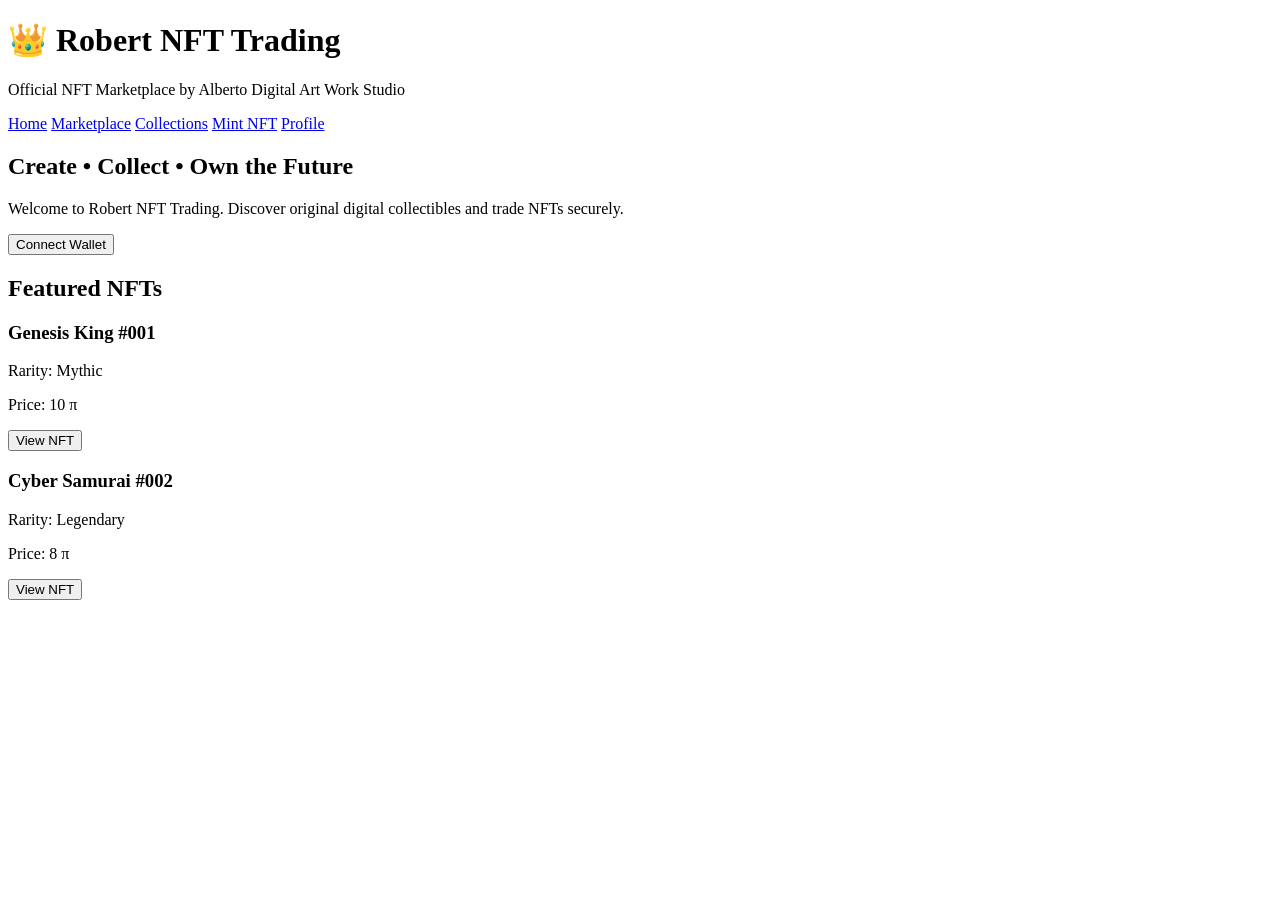
==== index.html @ 2c9f5659 "Create index.html" ====
<!DOCTYPE html>
<html lang="en">
<head>
<meta charset="UTF-8">
<meta name="viewport" content="width=device-width, initial-scale=1.0">
<title>Robert NFT Trading</title>
<link rel="stylesheet" href="style.css">
</head>

<body>

<header>
<h1>👑 Robert NFT Trading</h1>
<p>Official NFT Marketplace by Alberto Digital Art Work Studio</p>

<nav>
<a href="#">Home</a>
<a href="#">Marketplace</a>
<a href="#">Collections</a>
<a href="#">Mint NFT</a>
<a href="#">Profile</a>
</nav>
</header>

<main>

<section class="hero">
<h2>Create • Collect • Own the Future</h2>

<p>
Welcome to Robert NFT Trading.
Discover original digital collectibles and trade NFTs securely.
</p>

<button id="walletBtn">Connect Wallet</button>
</section>

<section class="featured">

<h2>Featured NFTs</h2>

<div class="card">

<h3>Genesis King #001</h3>

<p>Rarity: Mythic</p>

<p>Price: 10 π</p>

<button>View NFT</button>

</div>

<div class="card">

<h3>Cyber Samurai #002</h3>

<p>Rarity: Legendary</p>

<p>Price: 8 π</p>

<button>View NFT</button>

</div>

<div class="card">

<h
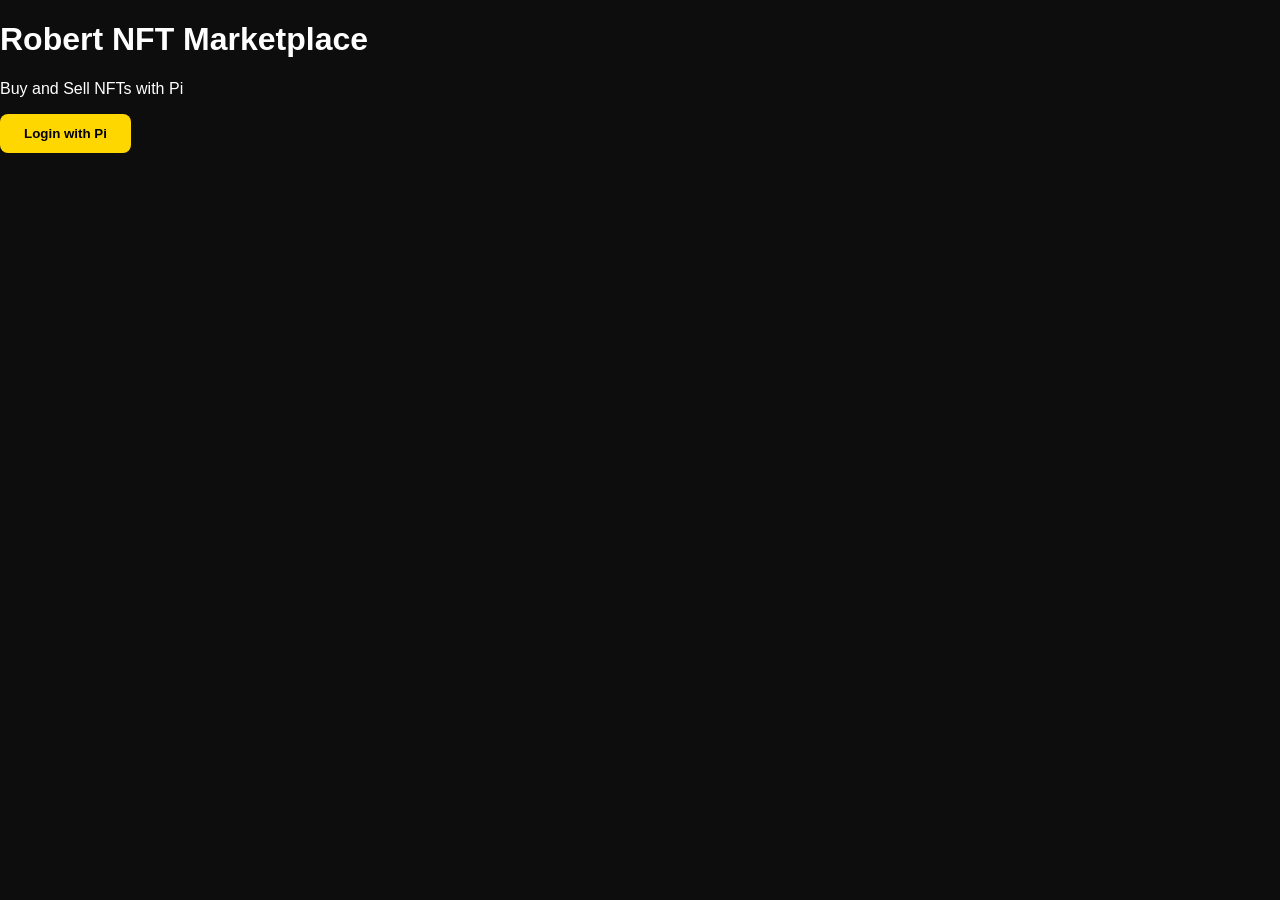
==== commit 83c7902c: "Update index.html" ====
--- a/index.html
+++ b/index.html
@@ -1,68 +1,20 @@
 <!DOCTYPE html>
 <html lang="en">
 <head>
-<meta charset="UTF-8">
-<meta name="viewport" content="width=device-width, initial-scale=1.0">
-<title>Robert NFT Trading</title>
-<link rel="stylesheet" href="style.css">
+  <meta charset="UTF-8">
+  <meta name="viewport" content="width=device-width, initial-scale=1.0">
+  <title>Robert NFT Marketplace</title>
+  <link rel="stylesheet" href="style.css">
+  <script src="https://sdk.minepi.com/pi-sdk.js"></script>
 </head>
-
 <body>
 
-<header>
-<h1>👑 Robert NFT Trading</h1>
-<p>Official NFT Marketplace by Alberto Digital Art Work Studio</p>
+<h1>Robert NFT Marketplace</h1>
+<p>Buy and Sell NFTs with Pi</p>
 
-<nav>
-<a href="#">Home</a>
-<a href="#">Marketplace</a>
-<a href="#">Collections</a>
-<a href="#">Mint NFT</a>
-<a href="#">Profile</a>
-</nav>
-</header>
+<button onclick="loginPi()">Login with Pi</button>
 
-<main>
+<script src="script.js"></script>
 
-<section class="hero">
-<h2>Create • Collect • Own the Future</h2>
-
-<p>
-Welcome to Robert NFT Trading.
-Discover original digital collectibles and trade NFTs securely.
-</p>
-
-<button id="walletBtn">Connect Wallet</button>
-</section>
-
-<section class="featured">
-
-<h2>Featured NFTs</h2>
-
-<div class="card">
-
-<h3>Genesis King #001</h3>
-
-<p>Rarity: Mythic</p>
-
-<p>Price: 10 π</p>
-
-<button>View NFT</button>
-
-</div>
-
-<div class="card">
-
-<h3>Cyber Samurai #002</h3>
-
-<p>Rarity: Legendary</p>
-
-<p>Price: 8 π</p>
-
-<button>View NFT</button>
-
-</div>
-
-<div class="card">
-
-<h+</body>
+</html>
--- a/style.css
+++ b/style.css
@@ -0,0 +1,78 @@
+body{
+    margin:0;
+    font-family:Arial,sans-serif;
+    background:#0d0d0d;
+    color:#fff;
+}
+
+header{
+    background:#111;
+    padding:20px;
+    text-align:center;
+    border-bottom:2px solid gold;
+}
+
+header h1{
+    color:gold;
+    margin:0;
+}
+
+nav{
+    margin-top:15px;
+}
+
+nav a{
+    color:white;
+    text-decoration:none;
+    margin:0 12px;
+    font-weight:bold;
+}
+
+nav a:hover{
+    color:gold;
+}
+
+.hero{
+    text-align:center;
+    padding:60px 20px;
+}
+
+.hero h2{
+    color:gold;
+    font-size:36px;
+}
+
+button{
+    background:gold;
+    color:black;
+    border:none;
+    padding:12px 24px;
+    border-radius:8px;
+    font-weight:bold;
+    cursor:pointer;
+}
+
+button:hover{
+    background:#ffd700;
+}
+
+.featured{
+    padding:40px 20px;
+}
+
+.card{
+    background:#1a1a1a;
+    border:1px solid gold;
+    border-radius:12px;
+    padding:20px;
+    margin:20px auto;
+    max-width:320px;
+    text-align:center;
+}
+
+footer{
+    text-align:center;
+    padding:20px;
+    border-top:2px solid gold;
+    margin-top:40px;
+}
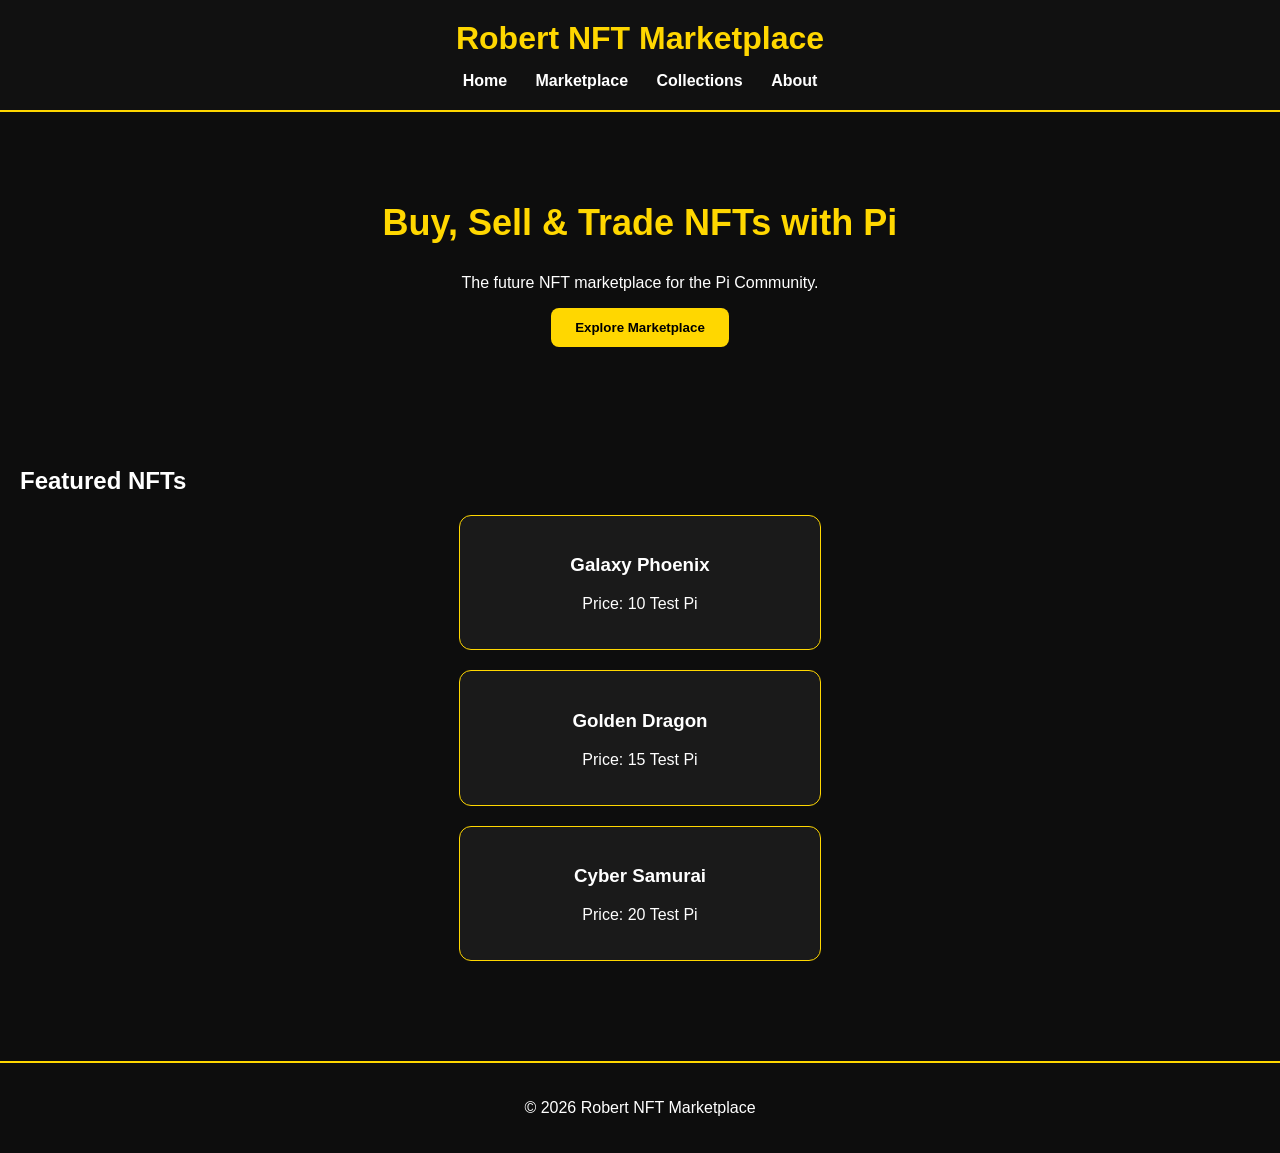
==== commit 89fe2493: "Update index.html" ====
--- a/index.html
+++ b/index.html
@@ -5,16 +5,47 @@
   <meta name="viewport" content="width=device-width, initial-scale=1.0">
   <title>Robert NFT Marketplace</title>
   <link rel="stylesheet" href="style.css">
-  <script src="https://sdk.minepi.com/pi-sdk.js"></script>
 </head>
 <body>
 
-<h1>Robert NFT Marketplace</h1>
-<p>Buy and Sell NFTs with Pi</p>
+<header>
+  <h1>Robert NFT Marketplace</h1>
+  <nav>
+    <a href="#">Home</a>
+    <a href="#">Marketplace</a>
+    <a href="#">Collections</a>
+    <a href="#">About</a>
+  </nav>
+</header>
 
-<button onclick="loginPi()">Login with Pi</button>
+<section class="hero">
+  <h2>Buy, Sell & Trade NFTs with Pi</h2>
+  <p>The future NFT marketplace for the Pi Community.</p>
+  <button>Explore Marketplace</button>
+</section>
 
-<script src="script.js"></script>
+<section class="featured">
+  <h2>Featured NFTs</h2>
+
+  <div class="card">
+    <h3>Galaxy Phoenix</h3>
+    <p>Price: 10 Test Pi</p>
+  </div>
+
+  <div class="card">
+    <h3>Golden Dragon</h3>
+    <p>Price: 15 Test Pi</p>
+  </div>
+
+  <div class="card">
+    <h3>Cyber Samurai</h3>
+    <p>Price: 20 Test Pi</p>
+  </div>
+</section>
+
+<footer>
+  <p>© 2026 Robert NFT Marketplace</p>
+</footer>
 
 </body>
 </html>
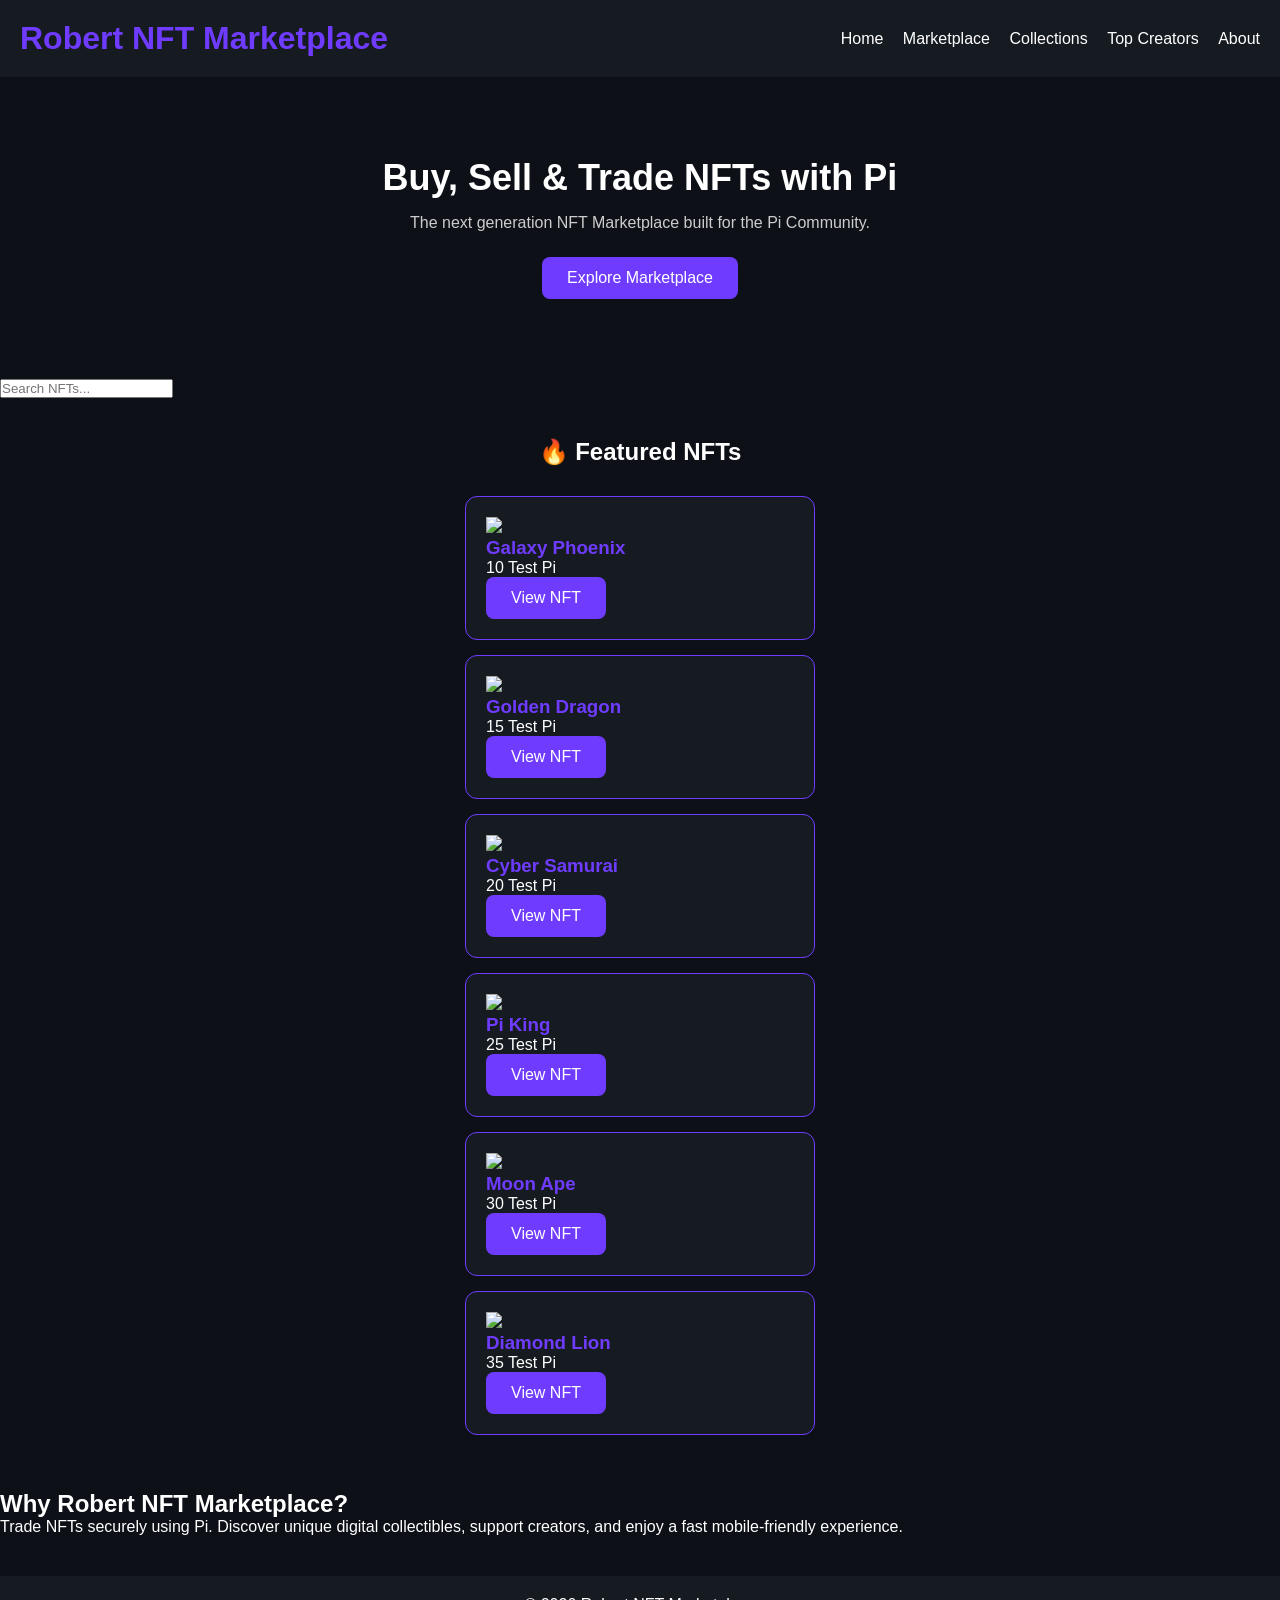
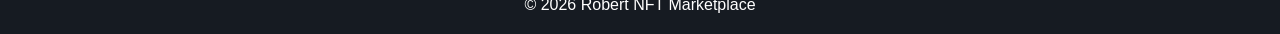
==== commit 10025278: "Update index.html" ====
--- a/index.html
+++ b/index.html
@@ -1,50 +1,108 @@
 <!DOCTYPE html>
 <html lang="en">
 <head>
-  <meta charset="UTF-8">
-  <meta name="viewport" content="width=device-width, initial-scale=1.0">
-  <title>Robert NFT Marketplace</title>
-  <link rel="stylesheet" href="style.css">
+    <meta charset="UTF-8">
+    <meta name="viewport" content="width=device-width, initial-scale=1.0">
+    <title>Robert NFT Marketplace</title>
+    <link rel="stylesheet" href="style.css">
 </head>
 <body>
 
 <header>
-  <h1>Robert NFT Marketplace</h1>
-  <nav>
-    <a href="#">Home</a>
-    <a href="#">Marketplace</a>
-    <a href="#">Collections</a>
-    <a href="#">About</a>
-  </nav>
+    <div class="logo">
+        <h1>Robert NFT Marketplace</h1>
+    </div>
+
+    <nav>
+        <a href="#">Home</a>
+        <a href="#">Marketplace</a>
+        <a href="#">Collections</a>
+        <a href="#">Top Creators</a>
+        <a href="#">About</a>
+    </nav>
 </header>
 
 <section class="hero">
-  <h2>Buy, Sell & Trade NFTs with Pi</h2>
-  <p>The future NFT marketplace for the Pi Community.</p>
-  <button>Explore Marketplace</button>
+    <h2>Buy, Sell & Trade NFTs with Pi</h2>
+    <p>The next generation NFT Marketplace built for the Pi Community.</p>
+
+    <button>Explore Marketplace</button>
+</section>
+
+<section class="search">
+    <input type="text" placeholder="Search NFTs...">
 </section>
 
 <section class="featured">
-  <h2>Featured NFTs</h2>
 
-  <div class="card">
-    <h3>Galaxy Phoenix</h3>
-    <p>Price: 10 Test Pi</p>
-  </div>
+<h2>🔥 Featured NFTs</h2>
 
-  <div class="card">
-    <h3>Golden Dragon</h3>
-    <p>Price: 15 Test Pi</p>
-  </div>
+<div class="cards">
 
-  <div class="card">
-    <h3>Cyber Samurai</h3>
-    <p>Price: 20 Test Pi</p>
-  </div>
+<div class="card">
+<img src="https://picsum.photos/300?random=1">
+<h3>Galaxy Phoenix</h3>
+<p>10 Test Pi</p>
+<button>View NFT</button>
+</div>
+
+<div class="card">
+<img src="https://picsum.photos/300?random=2">
+<h3>Golden Dragon</h3>
+<p>15 Test Pi</p>
+<button>View NFT</button>
+</div>
+
+<div class="card">
+<img src="https://picsum.photos/300?random=3">
+<h3>Cyber Samurai</h3>
+<p>20 Test Pi</p>
+<button>View NFT</button>
+</div>
+
+<div class="card">
+<img src="https://picsum.photos/300?random=4">
+<h3>Pi King</h3>
+<p>25 Test Pi</p>
+<button>View NFT</button>
+</div>
+
+<div class="card">
+<img src="https://picsum.photos/300?random=5">
+<h3>Moon Ape</h3>
+<p>30 Test Pi</p>
+<button>View NFT</button>
+</div>
+
+<div class="card">
+<img src="https://picsum.photos/300?random=6">
+<h3>Diamond Lion</h3>
+<p>35 Test Pi</p>
+<button>View NFT</button>
+</div>
+
+</div>
+
+</section>
+
+<section class="about">
+<h2>Why Robert NFT Marketplace?</h2>
+
+<p>
+Trade NFTs securely using Pi.
+Discover unique digital collectibles,
+support creators,
+and enjoy a fast mobile-friendly experience.
+</p>
+
 </section>
 
 <footer>
-  <p>© 2026 Robert NFT Marketplace</p>
+
+<p>
+© 2026 Robert NFT Marketplace
+</p>
+
 </footer>
 
 </body>
--- a/style.css
+++ b/style.css
@@ -1,78 +1,83 @@
+*{
+  margin:0;
+  padding:0;
+  box-sizing:border-box;
+  font-family:Arial,sans-serif;
+}
+
 body{
-    margin:0;
-    font-family:Arial,sans-serif;
-    background:#0d0d0d;
-    color:#fff;
+  background:#0d1117;
+  color:white;
 }
 
 header{
-    background:#111;
-    padding:20px;
-    text-align:center;
-    border-bottom:2px solid gold;
+  display:flex;
+  justify-content:space-between;
+  align-items:center;
+  padding:20px;
+  background:#161b22;
 }
 
 header h1{
-    color:gold;
-    margin:0;
-}
-
-nav{
-    margin-top:15px;
+  color:#6f3cff;
 }
 
 nav a{
-    color:white;
-    text-decoration:none;
-    margin:0 12px;
-    font-weight:bold;
-}
-
-nav a:hover{
-    color:gold;
+  color:white;
+  text-decoration:none;
+  margin-left:15px;
 }
 
 .hero{
-    text-align:center;
-    padding:60px 20px;
+  text-align:center;
+  padding:80px 20px;
 }
 
 .hero h2{
-    color:gold;
-    font-size:36px;
+  font-size:36px;
+  margin-bottom:15px;
+}
+
+.hero p{
+  color:#ccc;
+  margin-bottom:25px;
 }
 
 button{
-    background:gold;
-    color:black;
-    border:none;
-    padding:12px 24px;
-    border-radius:8px;
-    font-weight:bold;
-    cursor:pointer;
-}
-
-button:hover{
-    background:#ffd700;
+  background:#6f3cff;
+  color:white;
+  border:none;
+  padding:12px 25px;
+  border-radius:8px;
+  cursor:pointer;
+  font-size:16px;
 }
 
 .featured{
-    padding:40px 20px;
+  padding:40px 20px;
+}
+
+.featured h2{
+  text-align:center;
+  margin-bottom:30px;
 }
 
 .card{
-    background:#1a1a1a;
-    border:1px solid gold;
-    border-radius:12px;
-    padding:20px;
-    margin:20px auto;
-    max-width:320px;
-    text-align:center;
+  background:#161b22;
+  padding:20px;
+  margin:15px auto;
+  border-radius:12px;
+  max-width:350px;
+  border:1px solid #6f3cff;
+}
+
+.card h3{
+  color:#6f3cff;
 }
 
 footer{
-    text-align:center;
-    padding:20px;
-    border-top:2px solid gold;
-    margin-top:40px;
+  text-align:center;
+  padding:20px;
+  margin-top:40px;
+  background:#161b22;
 }
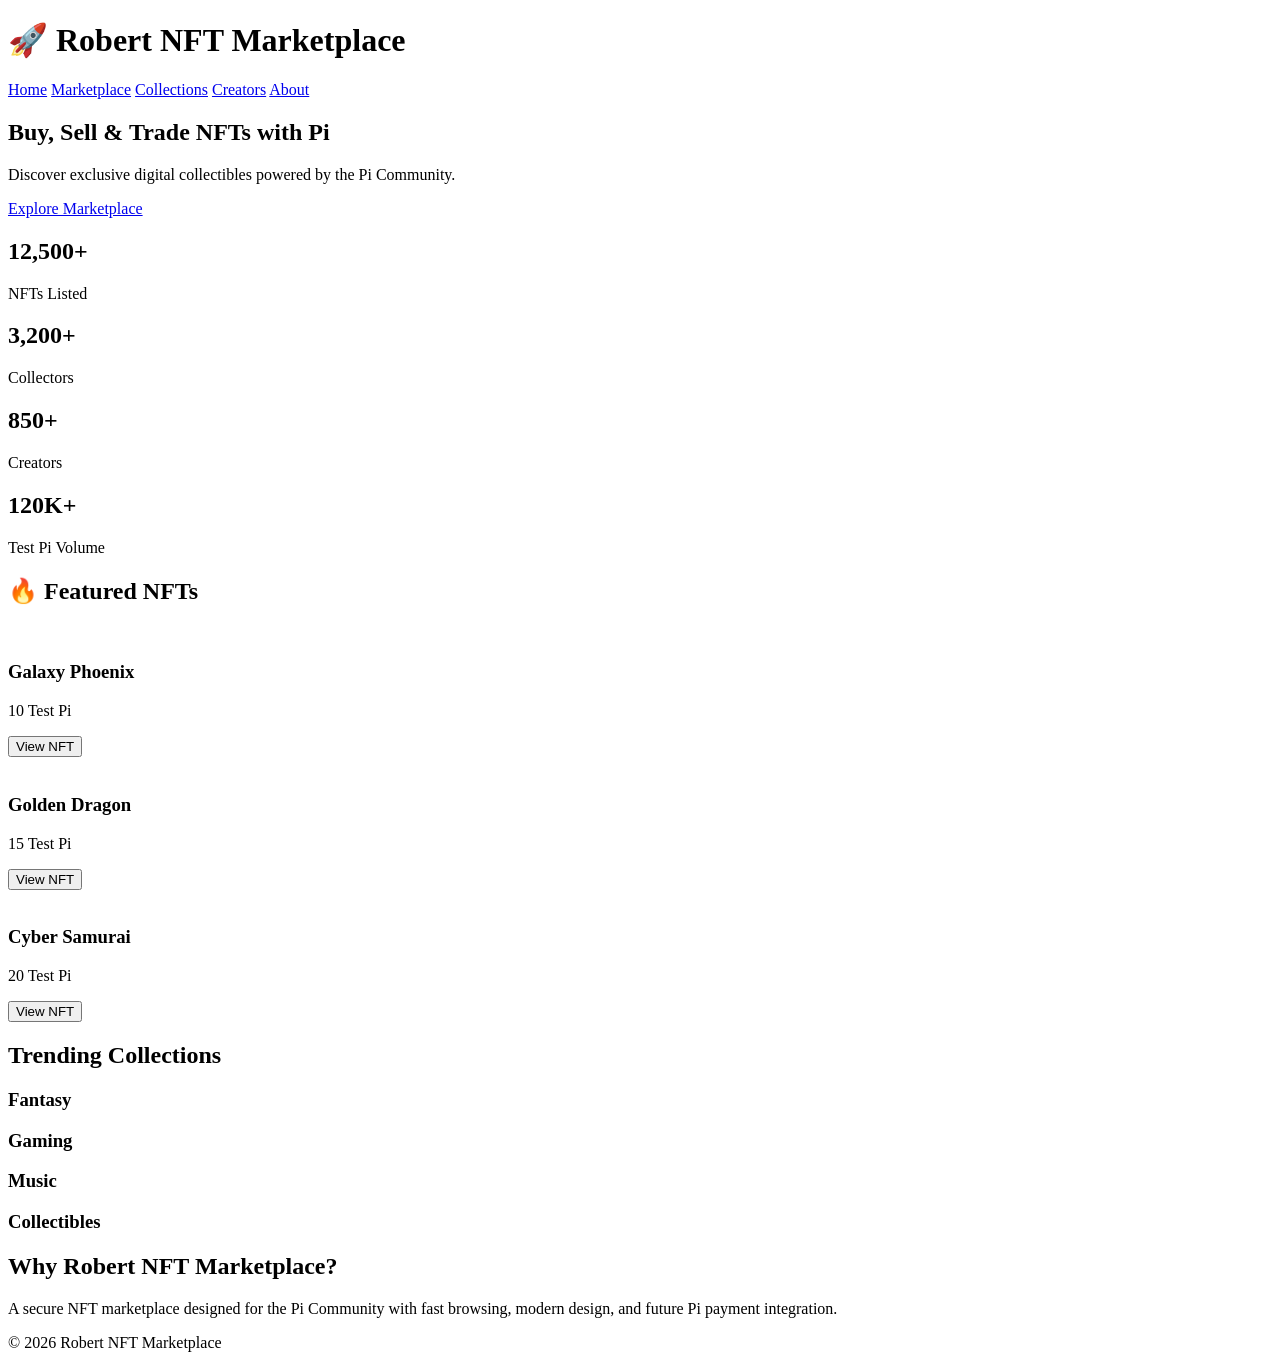
==== commit 04f57210: "Update index.html" ====
--- a/index.html
+++ b/index.html
@@ -1,36 +1,63 @@
 <!DOCTYPE html>
 <html lang="en">
 <head>
-    <meta charset="UTF-8">
-    <meta name="viewport" content="width=device-width, initial-scale=1.0">
-    <title>Robert NFT Marketplace</title>
-    <link rel="stylesheet" href="style.css">
+<meta charset="UTF-8">
+<meta name="viewport" content="width=device-width, initial-scale=1.0">
+<title>Robert NFT Marketplace</title>
+<link rel="stylesheet" href="css/style.css">
 </head>
+
 <body>
 
 <header>
-    <div class="logo">
-        <h1>Robert NFT Marketplace</h1>
-    </div>
+<div class="logo">
+<h1>🚀 Robert NFT Marketplace</h1>
+</div>
 
-    <nav>
-        <a href="#">Home</a>
-        <a href="#">Marketplace</a>
-        <a href="#">Collections</a>
-        <a href="#">Top Creators</a>
-        <a href="#">About</a>
-    </nav>
+<nav>
+<a href="index.html">Home</a>
+<a href="marketplace.html">Marketplace</a>
+<a href="collections.html">Collections</a>
+<a href="creators.html">Creators</a>
+<a href="about.html">About</a>
+</nav>
 </header>
 
 <section class="hero">
-    <h2>Buy, Sell & Trade NFTs with Pi</h2>
-    <p>The next generation NFT Marketplace built for the Pi Community.</p>
+<h2>Buy, Sell & Trade NFTs with Pi</h2>
 
-    <button>Explore Marketplace</button>
+<p>
+Discover exclusive digital collectibles powered by the Pi Community.
+</p>
+
+<a href="marketplace.html" class="btn">
+Explore Marketplace
+</a>
+
 </section>
 
-<section class="search">
-    <input type="text" placeholder="Search NFTs...">
+<section class="stats">
+
+<div class="stat">
+<h2>12,500+</h2>
+<p>NFTs Listed</p>
+</div>
+
+<div class="stat">
+<h2>3,200+</h2>
+<p>Collectors</p>
+</div>
+
+<div class="stat">
+<h2>850+</h2>
+<p>Creators</p>
+</div>
+
+<div class="stat">
+<h2>120K+</h2>
+<p>Test Pi Volume</p>
+</div>
+
 </section>
 
 <section class="featured">
@@ -40,44 +67,23 @@
 <div class="cards">
 
 <div class="card">
-<img src="https://picsum.photos/300?random=1">
+<img src="images/nft/nft1.jpg" alt="">
 <h3>Galaxy Phoenix</h3>
 <p>10 Test Pi</p>
 <button>View NFT</button>
 </div>
 
 <div class="card">
-<img src="https://picsum.photos/300?random=2">
+<img src="images/nft/nft2.jpg" alt="">
 <h3>Golden Dragon</h3>
 <p>15 Test Pi</p>
 <button>View NFT</button>
 </div>
 
 <div class="card">
-<img src="https://picsum.photos/300?random=3">
+<img src="images/nft/nft3.jpg" alt="">
 <h3>Cyber Samurai</h3>
 <p>20 Test Pi</p>
-<button>View NFT</button>
-</div>
-
-<div class="card">
-<img src="https://picsum.photos/300?random=4">
-<h3>Pi King</h3>
-<p>25 Test Pi</p>
-<button>View NFT</button>
-</div>
-
-<div class="card">
-<img src="https://picsum.photos/300?random=5">
-<h3>Moon Ape</h3>
-<p>30 Test Pi</p>
-<button>View NFT</button>
-</div>
-
-<div class="card">
-<img src="https://picsum.photos/300?random=6">
-<h3>Diamond Lion</h3>
-<p>35 Test Pi</p>
 <button>View NFT</button>
 </div>
 
@@ -85,14 +91,38 @@
 
 </section>
 
+<section class="collections">
+
+<h2>Trending Collections</h2>
+
+<div class="cards">
+
+<div class="card">
+<h3>Fantasy</h3>
+</div>
+
+<div class="card">
+<h3>Gaming</h3>
+</div>
+
+<div class="card">
+<h3>Music</h3>
+</div>
+
+<div class="card">
+<h3>Collectibles</h3>
+</div>
+
+</div>
+
+</section>
+
 <section class="about">
+
 <h2>Why Robert NFT Marketplace?</h2>
 
 <p>
-Trade NFTs securely using Pi.
-Discover unique digital collectibles,
-support creators,
-and enjoy a fast mobile-friendly experience.
+A secure NFT marketplace designed for the Pi Community with fast browsing, modern design, and future Pi payment integration.
 </p>
 
 </section>
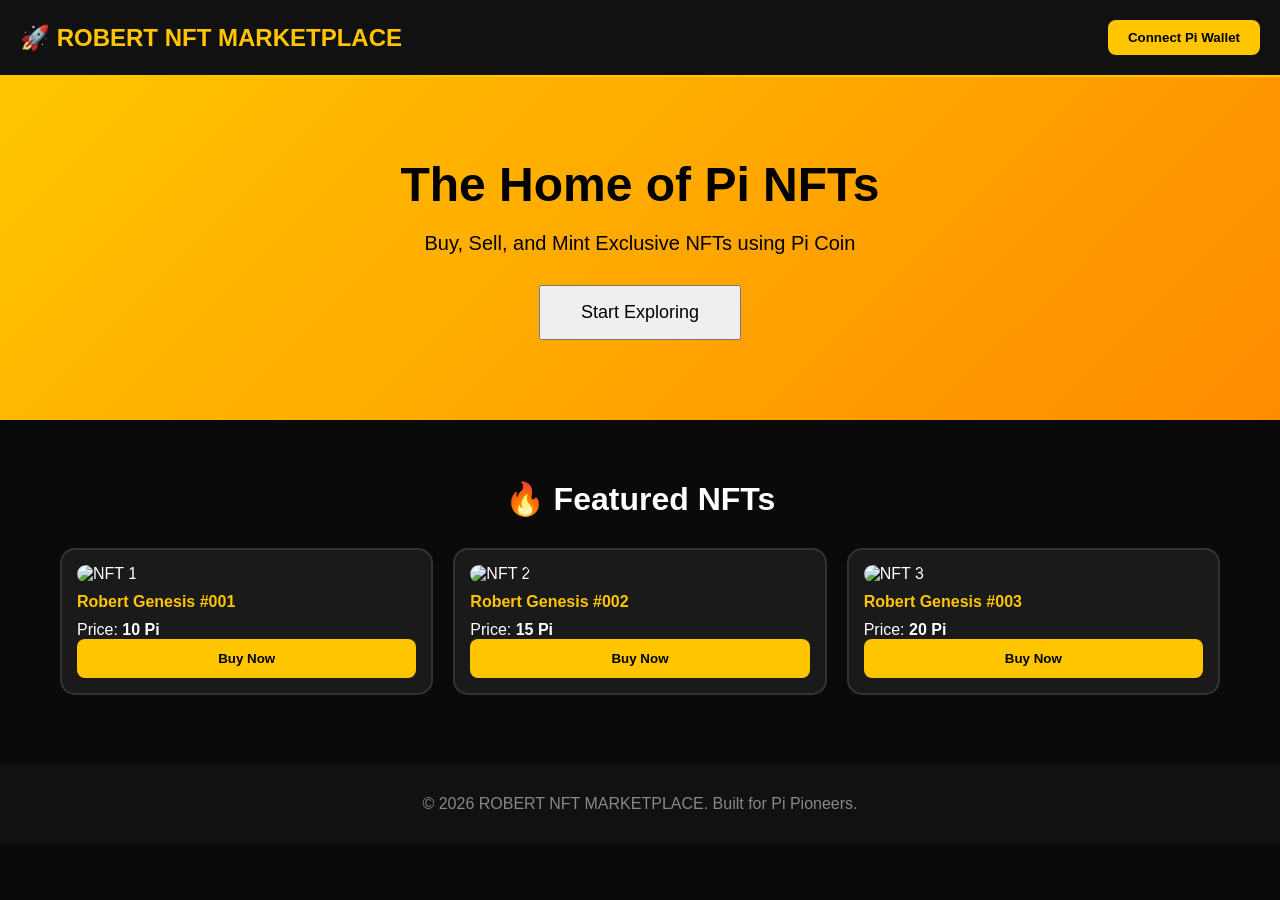
==== commit 56e74db4: "Update index.html" ====
--- a/index.html
+++ b/index.html
@@ -1,139 +1,101 @@
 <!DOCTYPE html>
 <html lang="en">
 <head>
-<meta charset="UTF-8">
-<meta name="viewport" content="width=device-width, initial-scale=1.0">
-<title>Robert NFT Marketplace</title>
-<link rel="stylesheet" href="css/style.css">
+  <meta charset="UTF-8">
+  <meta name="viewport" content="width=device-width, initial-scale=1.0">
+  <title>ROBERT NFT MARKETPLACE - Buy & Sell NFTs with Pi</title>
+  <script src="https://sdk.minepi.com/pi-sdk.js"></script>
+  <style>
+    * { margin: 0; padding: 0; box-sizing: border-box; font-family: 'Arial', sans-serif; }
+    body { background: #0a0a0a; color: #fff; }
+    
+    /* NAVBAR */
+    nav { background: #111; padding: 20px; display: flex; justify-content: space-between; align-items: center; border-bottom: 2px solid #ffc500; }
+    nav h1 { color: #ffc500; font-size: 24px; }
+    nav button { background: #ffc500; color: #000; padding: 10px 20px; border: none; border-radius: 8px; font-weight: bold; cursor: pointer; }
+    
+    /* HERO SECTION */
+    .hero { text-align: center; padding: 80px 20px; background: linear-gradient(135deg, #ffc500 0%, #ff8c00 100%); color: #000; }
+    .hero h2 { font-size: 48px; margin-bottom: 20px; }
+    .hero p { font-size: 20px; margin-bottom: 30px; }
+    
+    /* NFT GRID */
+    .container { max-width: 1200px; margin: 40px auto; padding: 20px; }
+    .container h3 { font-size: 32px; margin-bottom: 30px; text-align: center; }
+    .grid { display: grid; grid-template-columns: repeat(auto-fit, minmax(250px, 1fr)); gap: 20px; }
+    .nft-card { background: #1a1a1a; border-radius: 15px; padding: 15px; border: 2px solid #333; transition: 0.3s; }
+    .nft-card:hover { border-color: #ffc500; transform: translateY(-5px); }
+    .nft-card img { width: 100%; border-radius: 10px; }
+    .nft-card h4 { margin: 10px 0; color: #ffc500; }
+    .nft-card button { width: 100%; padding: 12px; background: #ffc500; color: #000; border: none; border-radius: 8px; font-weight: bold; cursor: pointer; }
+    
+    /* FOOTER */
+    footer { text-align: center; padding: 30px; background: #111; margin-top: 50px; color: #888; }
+  </style>
 </head>
-
 <body>
 
-<header>
-<div class="logo">
-<h1>🚀 Robert NFT Marketplace</h1>
-</div>
+  <nav>
+    <h1>🚀 ROBERT NFT MARKETPLACE</h1>
+    <button onclick="login()">Connect Pi Wallet</button>
+  </nav>
 
-<nav>
-<a href="index.html">Home</a>
-<a href="marketplace.html">Marketplace</a>
-<a href="collections.html">Collections</a>
-<a href="creators.html">Creators</a>
-<a href="about.html">About</a>
-</nav>
-</header>
+  <section class="hero">
+    <h2>The Home of Pi NFTs</h2>
+    <p>Buy, Sell, and Mint Exclusive NFTs using Pi Coin</p>
+    <button onclick="login()" style="padding:15px 40px; font-size:18px;">Start Exploring</button>
+  </section>
 
-<section class="hero">
-<h2>Buy, Sell & Trade NFTs with Pi</h2>
+  <div class="container">
+    <h3>🔥 Featured NFTs</h3>
+    <div class="grid">
+      <div class="nft-card">
+        <img src="https://via.placeholder.com/300/ff8c00/000?text=NFT+001" alt="NFT 1">
+        <h4>Robert Genesis #001</h4>
+        <p>Price: <b>10 Pi</b></p>
+        <button onclick="buyNFT(10, '001')">Buy Now</button>
+      </div>
+      <div class="nft-card">
+        <img src="https://via.placeholder.com/300/ffc500/000?text=NFT+002" alt="NFT 2">
+        <h4>Robert Genesis #002</h4>
+        <p>Price: <b>15 Pi</b></p>
+        <button onclick="buyNFT(15, '002')">Buy Now</button>
+      </div>
+      <div class="nft-card">
+        <img src="https://via.placeholder.com/300/ff5500/000?text=NFT+003" alt="NFT 3">
+        <h4>Robert Genesis #003</h4>
+        <p>Price: <b>20 Pi</b></p>
+        <button onclick="buyNFT(20, '003')">Buy Now</button>
+      </div>
+    </div>
+  </div>
 
-<p>
-Discover exclusive digital collectibles powered by the Pi Community.
-</p>
+  <footer>
+    <p>© 2026 ROBERT NFT MARKETPLACE. Built for Pi Pioneers.</p>
+  </footer>
 
-<a href="marketplace.html" class="btn">
-Explore Marketplace
-</a>
+  <script>
+    Pi.init({ version: "2.0" });
 
-</section>
+    function login() {
+      Pi.authenticate(['username', 'payments']).then(function(auth) {
+        alert("Welcome " + auth.user.username + "!");
+      }).catch(function(error) { alert("Login Failed: " + error); });
+    }
 
-<section class="stats">
-
-<div class="stat">
-<h2>12,500+</h2>
-<p>NFTs Listed</p>
-</div>
-
-<div class="stat">
-<h2>3,200+</h2>
-<p>Collectors</p>
-</div>
-
-<div class="stat">
-<h2>850+</h2>
-<p>Creators</p>
-</div>
-
-<div class="stat">
-<h2>120K+</h2>
-<p>Test Pi Volume</p>
-</div>
-
-</section>
-
-<section class="featured">
-
-<h2>🔥 Featured NFTs</h2>
-
-<div class="cards">
-
-<div class="card">
-<img src="images/nft/nft1.jpg" alt="">
-<h3>Galaxy Phoenix</h3>
-<p>10 Test Pi</p>
-<button>View NFT</button>
-</div>
-
-<div class="card">
-<img src="images/nft/nft2.jpg" alt="">
-<h3>Golden Dragon</h3>
-<p>15 Test Pi</p>
-<button>View NFT</button>
-</div>
-
-<div class="card">
-<img src="images/nft/nft3.jpg" alt="">
-<h3>Cyber Samurai</h3>
-<p>20 Test Pi</p>
-<button>View NFT</button>
-</div>
-
-</div>
-
-</section>
-
-<section class="collections">
-
-<h2>Trending Collections</h2>
-
-<div class="cards">
-
-<div class="card">
-<h3>Fantasy</h3>
-</div>
-
-<div class="card">
-<h3>Gaming</h3>
-</div>
-
-<div class="card">
-<h3>Music</h3>
-</div>
-
-<div class="card">
-<h3>Collectibles</h3>
-</div>
-
-</div>
-
-</section>
-
-<section class="about">
-
-<h2>Why Robert NFT Marketplace?</h2>
-
-<p>
-A secure NFT marketplace designed for the Pi Community with fast browsing, modern design, and future Pi payment integration.
-</p>
-
-</section>
-
-<footer>
-
-<p>
-© 2026 Robert NFT Marketplace
-</p>
-
-</footer>
-
+    function buyNFT(amount, id) {
+      const payment = {
+        amount: amount,
+        memo: "Buy NFT #" + id + " from Robert NFT Marketplace",
+        metadata: { nft_id: id }
+      }
+      Pi.createPayment(payment, {
+        onReadyForServerApproval: function(paymentId){},
+        onReadyForServerCompletion: function(paymentId, txid){ alert("NFT #" + id + " Purchased!"); },
+        onCancel: function(paymentId){ alert("Cancelled"); },
+        onError: function(error){ alert("Error: " + error); }
+      });
+    }
+  </script>
 </body>
 </html>
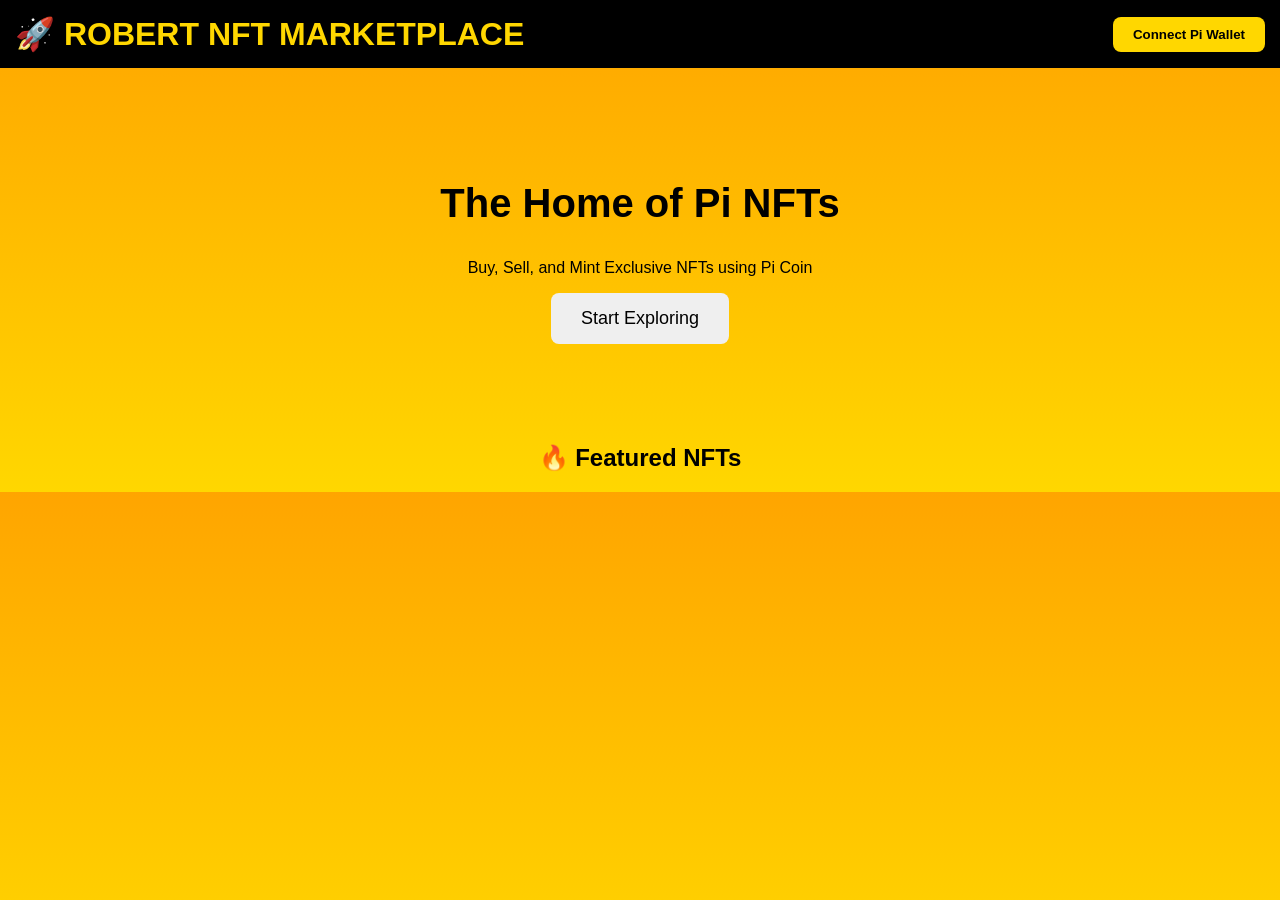
==== commit 3e3c5b17: "Update index.html" ====
--- a/index.html
+++ b/index.html
@@ -1,101 +1,58 @@
 <!DOCTYPE html>
 <html lang="en">
 <head>
-  <meta charset="UTF-8">
-  <meta name="viewport" content="width=device-width, initial-scale=1.0">
-  <title>ROBERT NFT MARKETPLACE - Buy & Sell NFTs with Pi</title>
-  <script src="https://sdk.minepi.com/pi-sdk.js"></script>
-  <style>
-    * { margin: 0; padding: 0; box-sizing: border-box; font-family: 'Arial', sans-serif; }
-    body { background: #0a0a0a; color: #fff; }
-    
-    /* NAVBAR */
-    nav { background: #111; padding: 20px; display: flex; justify-content: space-between; align-items: center; border-bottom: 2px solid #ffc500; }
-    nav h1 { color: #ffc500; font-size: 24px; }
-    nav button { background: #ffc500; color: #000; padding: 10px 20px; border: none; border-radius: 8px; font-weight: bold; cursor: pointer; }
-    
-    /* HERO SECTION */
-    .hero { text-align: center; padding: 80px 20px; background: linear-gradient(135deg, #ffc500 0%, #ff8c00 100%); color: #000; }
-    .hero h2 { font-size: 48px; margin-bottom: 20px; }
-    .hero p { font-size: 20px; margin-bottom: 30px; }
-    
-    /* NFT GRID */
-    .container { max-width: 1200px; margin: 40px auto; padding: 20px; }
-    .container h3 { font-size: 32px; margin-bottom: 30px; text-align: center; }
-    .grid { display: grid; grid-template-columns: repeat(auto-fit, minmax(250px, 1fr)); gap: 20px; }
-    .nft-card { background: #1a1a1a; border-radius: 15px; padding: 15px; border: 2px solid #333; transition: 0.3s; }
-    .nft-card:hover { border-color: #ffc500; transform: translateY(-5px); }
-    .nft-card img { width: 100%; border-radius: 10px; }
-    .nft-card h4 { margin: 10px 0; color: #ffc500; }
-    .nft-card button { width: 100%; padding: 12px; background: #ffc500; color: #000; border: none; border-radius: 8px; font-weight: bold; cursor: pointer; }
-    
-    /* FOOTER */
-    footer { text-align: center; padding: 30px; background: #111; margin-top: 50px; color: #888; }
-  </style>
+<meta charset="UTF-8">
+<meta name="viewport" content="width=device-width, initial-scale=1.0">
+<title>Robert NFT Marketplace</title>
+<script src="https://sdk.minepi.com/pi-sdk.js"></script>
+<style>
+body { margin:0; font-family:Arial; background: linear-gradient(orange, gold); text-align:center; color:black; }
+.header { background:#000; padding:15px; display:flex; justify-content:space-between; align-items:center; }
+.header h1 { color:gold; margin:0; }
+.login-btn { background:gold; border:none; padding:10px 20px; border-radius:8px; font-weight:bold; cursor:pointer; }
+.hero { padding:80px 20px; }
+.hero h1 { font-size:40px; }
+.hero button { padding:15px 30px; font-size:18px; border:none; border-radius:8px; cursor:pointer; }
+</style>
 </head>
 <body>
+<header class="header">
+<h1>🚀 ROBERT NFT MARKETPLACE</h1>
+<button class="login-btn" id="pi-login-btn">Connect Pi Wallet</button>
+</header>
 
-  <nav>
-    <h1>🚀 ROBERT NFT MARKETPLACE</h1>
-    <button onclick="login()">Connect Pi Wallet</button>
-  </nav>
+<section class="hero">
+<h1>The Home of Pi NFTs</h1>
+<p>Buy, Sell, and Mint Exclusive NFTs using Pi Coin</p>
+<button id="explore-btn">Start Exploring</button>
+</section>
 
-  <section class="hero">
-    <h2>The Home of Pi NFTs</h2>
-    <p>Buy, Sell, and Mint Exclusive NFTs using Pi Coin</p>
-    <button onclick="login()" style="padding:15px 40px; font-size:18px;">Start Exploring</button>
-  </section>
+<h2>🔥 Featured NFTs</h2>
 
-  <div class="container">
-    <h3>🔥 Featured NFTs</h3>
-    <div class="grid">
-      <div class="nft-card">
-        <img src="https://via.placeholder.com/300/ff8c00/000?text=NFT+001" alt="NFT 1">
-        <h4>Robert Genesis #001</h4>
-        <p>Price: <b>10 Pi</b></p>
-        <button onclick="buyNFT(10, '001')">Buy Now</button>
-      </div>
-      <div class="nft-card">
-        <img src="https://via.placeholder.com/300/ffc500/000?text=NFT+002" alt="NFT 2">
-        <h4>Robert Genesis #002</h4>
-        <p>Price: <b>15 Pi</b></p>
-        <button onclick="buyNFT(15, '002')">Buy Now</button>
-      </div>
-      <div class="nft-card">
-        <img src="https://via.placeholder.com/300/ff5500/000?text=NFT+003" alt="NFT 3">
-        <h4>Robert Genesis #003</h4>
-        <p>Price: <b>20 Pi</b></p>
-        <button onclick="buyNFT(20, '003')">Buy Now</button>
-      </div>
-    </div>
-  </div>
+<script>
+// 1. INIT PI
+Pi.init({ version: "2.0", sandbox: true });
 
-  <footer>
-    <p>© 2026 ROBERT NFT MARKETPLACE. Built for Pi Pioneers.</p>
-  </footer>
+let currentUser = null;
 
-  <script>
-    Pi.init({ version: "2.0" });
+// 2. LOGIN BUTTON
+document.getElementById('pi-login-btn').addEventListener('click', function() {
+    Pi.authenticate(['username', 'payments'], onIncompletePaymentFound)
+    .then(function(auth) {
+        currentUser = auth.user;
+        document.getElementById('pi-login-btn').innerText = "Hi " + auth.user.username;
+        alert("Welcome " + auth.user.username + "!");
+    }).catch(function(error) {
+        alert("Login failed");
+    });
+});
 
-    function login() {
-      Pi.authenticate(['username', 'payments']).then(function(auth) {
-        alert("Welcome " + auth.user.username + "!");
-      }).catch(function(error) { alert("Login Failed: " + error); });
-    }
+// 3. EXPLORE BUTTON -> PUPUNTA SA MARKETPLACE
+document.getElementById('explore-btn').addEventListener('click', function() {
+    window.location.href = "marketplace.html"; 
+});
 
-    function buyNFT(amount, id) {
-      const payment = {
-        amount: amount,
-        memo: "Buy NFT #" + id + " from Robert NFT Marketplace",
-        metadata: { nft_id: id }
-      }
-      Pi.createPayment(payment, {
-        onReadyForServerApproval: function(paymentId){},
-        onReadyForServerCompletion: function(paymentId, txid){ alert("NFT #" + id + " Purchased!"); },
-        onCancel: function(paymentId){ alert("Cancelled"); },
-        onError: function(error){ alert("Error: " + error); }
-      });
-    }
-  </script>
+function onIncompletePaymentFound(payment) { console.log(payment); }
+</script>
 </body>
 </html>
